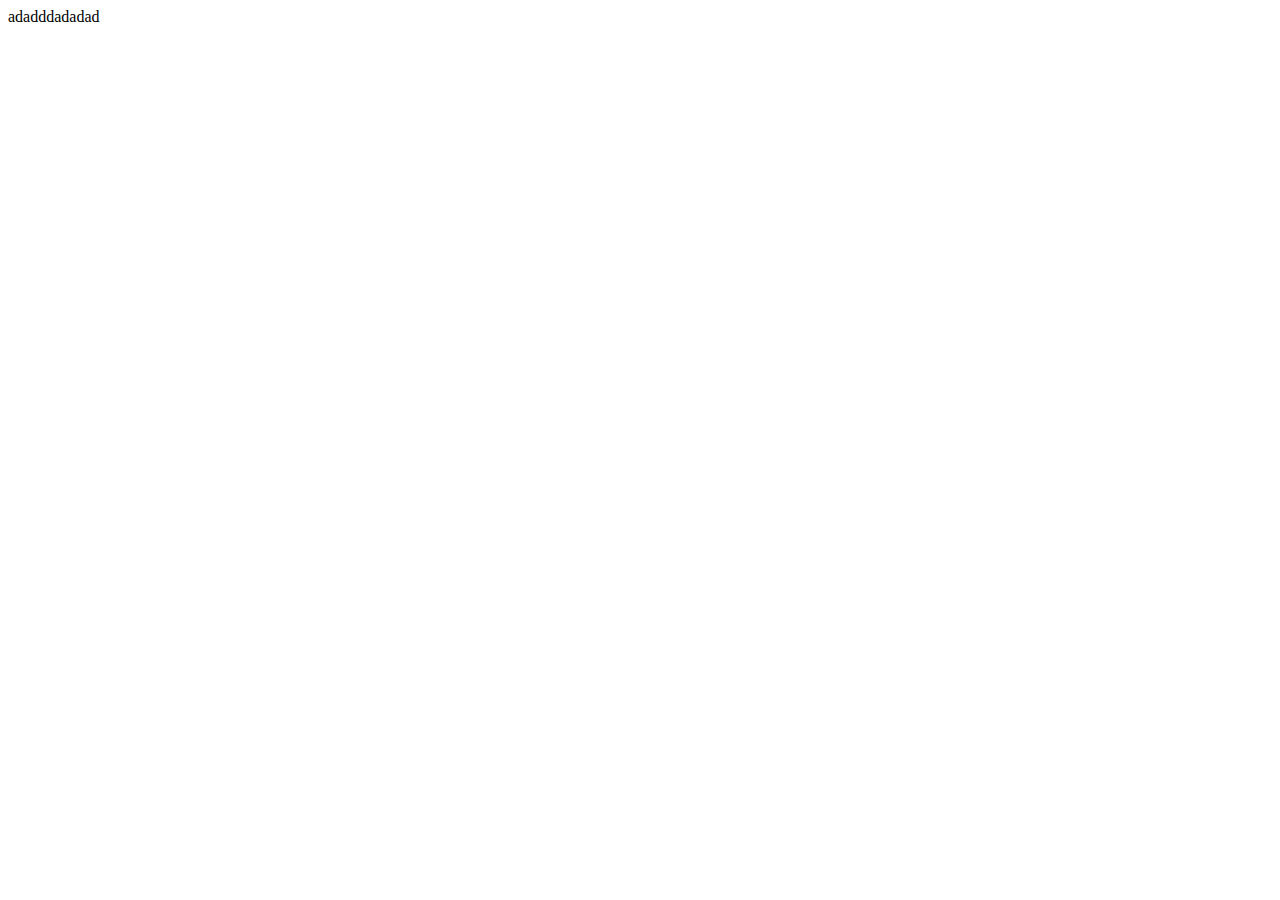
==== index7Sekcja3.html @ 63870a22 "202007031212" ====
<!DOCTYPE html>
<html lang="en">
<head>
    <meta charset="UTF-8">
    <meta name="viewport" content="width=device-width, initial-scale=1.0">
    <title>Document</title>
    <link rel="stylesheet" href="css2/aaaa.css">
</head>
<body>
    <div class="size color1"></div>
    <div class="size color2"></div>
    <div class="size color3"></div>
    <div class="size color4"></div>
    <div class="size color5"></div>
    <div class="size color6"></div>
    <div class="size color7"></div>
    <div class="size color8"></div>
    adadddadadad
    
</body>
</html>
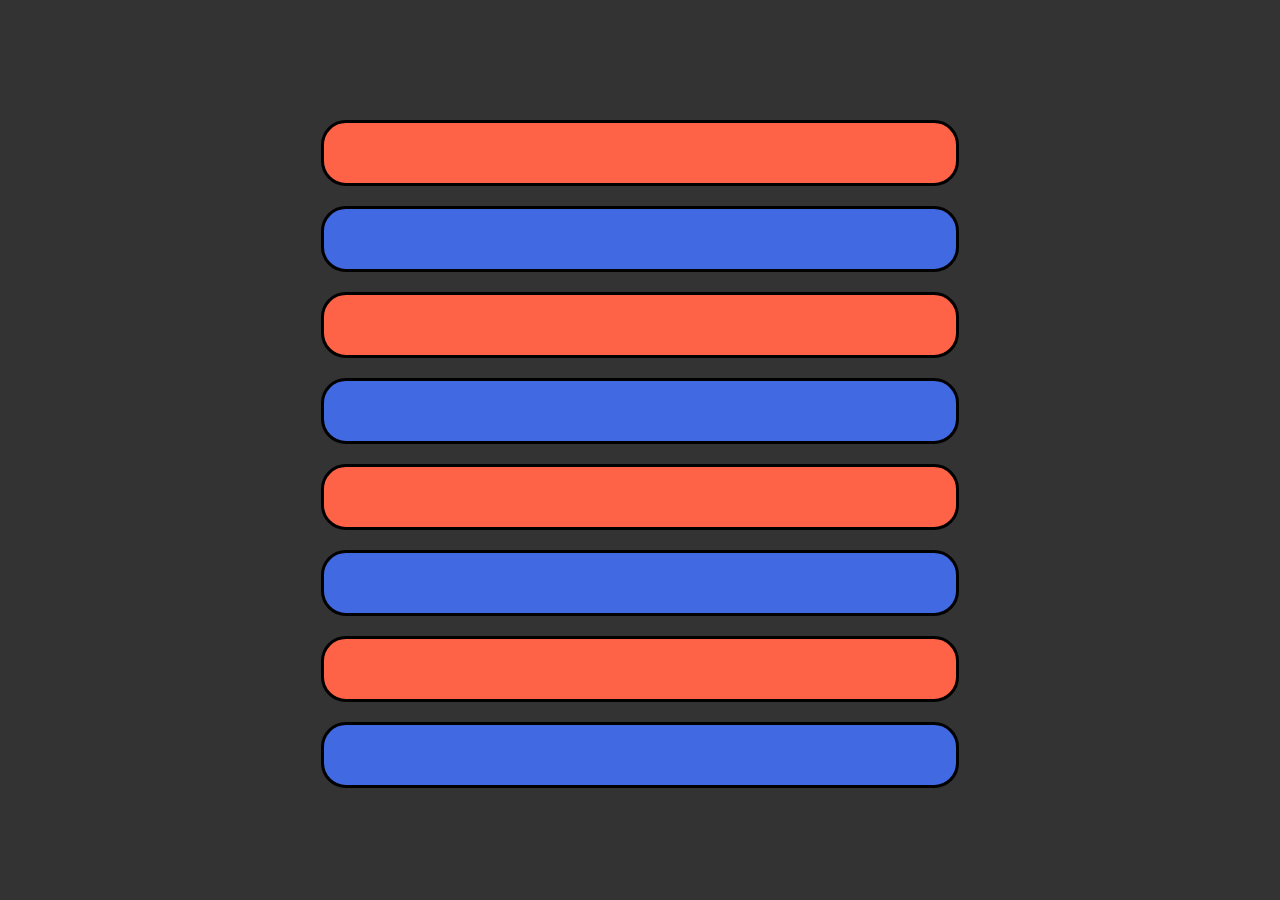
==== commit d19d55b1: "202007031323" ====
--- a/index7Sekcja3.html
+++ b/index7Sekcja3.html
@@ -4,7 +4,7 @@
     <meta charset="UTF-8">
     <meta name="viewport" content="width=device-width, initial-scale=1.0">
     <title>Document</title>
-    <link rel="stylesheet" href="css2/aaaa.css">
+    <link rel="stylesheet" href="css/style7Sekcja3.css">
 </head>
 <body>
     <div class="size color1"></div>
@@ -15,7 +15,7 @@
     <div class="size color6"></div>
     <div class="size color7"></div>
     <div class="size color8"></div>
-    adadddadadad
+    
     
 </body>
 </html>--- a/css/style7Sekcja3.css
+++ b/css/style7Sekcja3.css
@@ -0,0 +1,40 @@
+body{
+    background-color: #333333;
+    font-family: sans-serif;
+    font-size: 20px;
+}
+.size{
+    margin: 20px auto;
+    width: 50%;
+    height: 60px;
+    line-height: 60px;
+    text-align: center;
+    border: 3px solid black;
+    border-radius: 25px;
+    text-transform: uppercase;
+}
+.color1{
+    margin-top: 120px;
+    background-color: tomato;
+}
+.color2{
+    background-color: royalblue;
+}
+.color3{
+    background-color: tomato;
+}
+.color4{
+    background-color: royalblue;
+}
+.color5{
+    background-color: tomato;
+}
+.color6{
+    background-color: royalblue;
+}
+.color7{
+    background-color: tomato;
+}
+.color8{
+    background-color: royalblue;
+}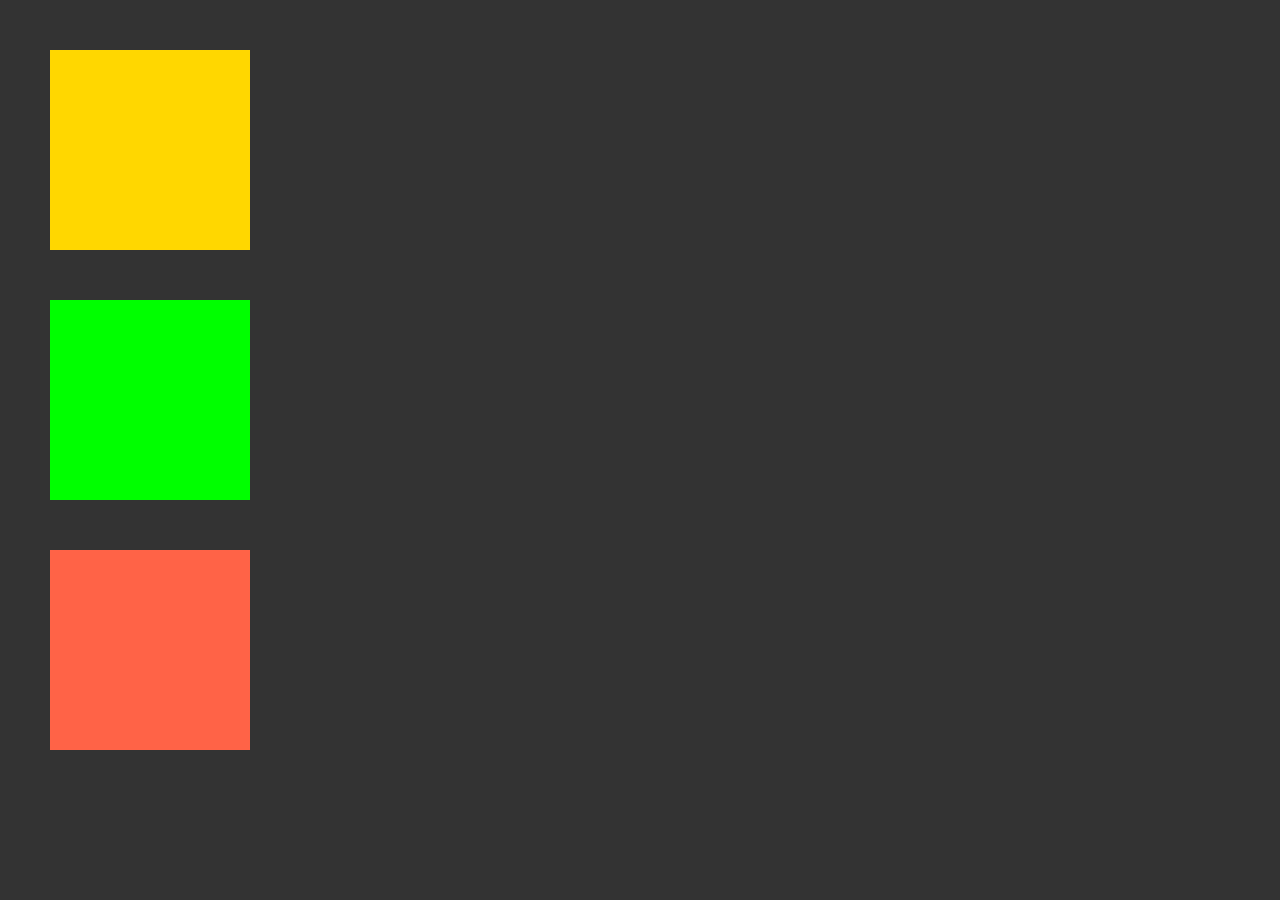
==== commit f129749f: "202008131554" ====
--- a/index7Sekcja3.html
+++ b/index7Sekcja3.html
@@ -5,6 +5,7 @@
     <meta name="viewport" content="width=device-width, initial-scale=1.0">
     <title>Document</title>
     <link rel="stylesheet" href="css/style7Sekcja3.css">
+    
 </head>
 <body>
     <div class="size color1"></div>
@@ -16,6 +17,11 @@
     <div class="size color7"></div>
     <div class="size color8"></div>
     
+    <div class="square item"></div>
+    <div class="square item2"></div>
+    <div class="square item3"></div>
+
+
     
 </body>
 </html>--- a/css/style7Sekcja3.css
+++ b/css/style7Sekcja3.css
@@ -1,40 +1,30 @@
-body{
-    background-color: #333333;
-    font-family: sans-serif;
-    font-size: 20px;
+* {
+  box-sizing: border-box;
+  margin: 0;
+  padding: 0;
 }
-.size{
-    margin: 20px auto;
-    width: 50%;
-    height: 60px;
-    line-height: 60px;
-    text-align: center;
-    border: 3px solid black;
-    border-radius: 25px;
-    text-transform: uppercase;
+
+body {
+  background-color: #333;
+  font-family: sans-serif;
+  font-size: 20px;
 }
-.color1{
-    margin-top: 120px;
-    background-color: tomato;
+
+.square {
+  margin: 50px;
+  width: 200px;
+  height: 200px;
 }
-.color2{
-    background-color: royalblue;
+
+.item {
+  background-color: gold;
 }
-.color3{
-    background-color: tomato;
+
+.item2 {
+  background-color: lime;
 }
-.color4{
-    background-color: royalblue;
+
+.item3 {
+  background-color: tomato;
 }
-.color5{
-    background-color: tomato;
-}
-.color6{
-    background-color: royalblue;
-}
-.color7{
-    background-color: tomato;
-}
-.color8{
-    background-color: royalblue;
-}+/*# sourceMappingURL=style7Sekcja3.css.map */